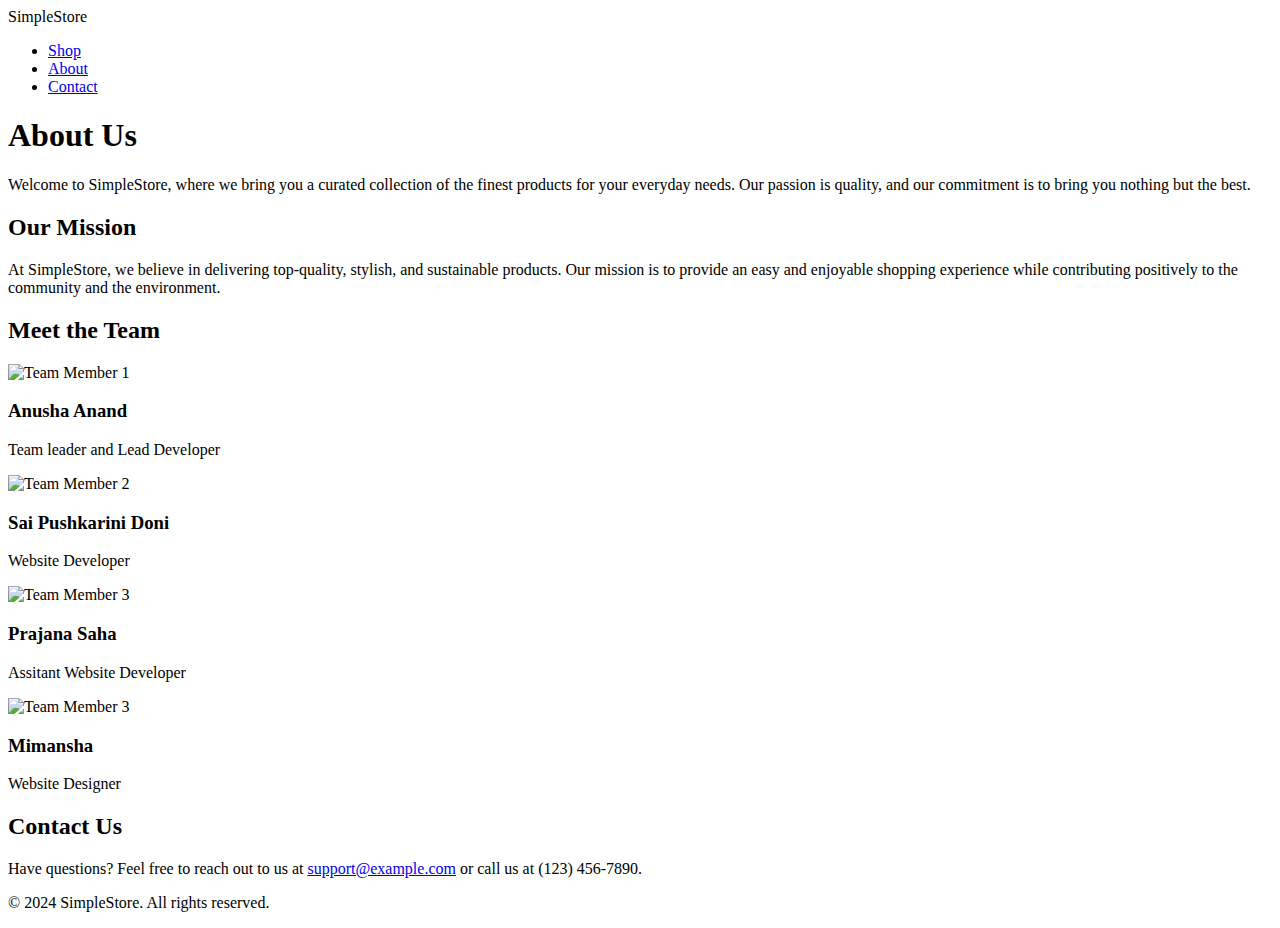
==== about.html @ 0e5d17c2 "website made" ====
<!DOCTYPE html>
<html lang="en">
<head>
    <meta charset="UTF-8">
    <meta name="viewport" content="width=device-width, initial-scale=1.0">
    <title>About Us</title>
    <link rel="stylesheet" href="about.css">
    <script src="currency-converter-cart.js"></script>
</head>
<body>
    <!-- Header -->
    <header>
        <div class="navbar">
            <div class="logo">SimpleStore</div>
            <nav>  
                <ul class="nav-links">
                    <li><a href="index.html">Shop</a></li>
                    <li><a href="about.html">About</a></li>
                    <li><a href="contact.html">Contact</a></li>
                </ul>
            </nav>
        </div>
    </header>

    <!-- About Us Section -->
    <section class="about-us">
        <h1>About Us</h1>
        <p>Welcome to SimpleStore, where we bring you a curated collection of the finest products for your everyday needs. Our passion is quality, and our commitment is to bring you nothing but the best.</p>
    </section>

    <!-- Mission Section -->
    <section class="mission">
        <h2>Our Mission</h2>
        <p>At SimpleStore, we believe in delivering top-quality, stylish, and sustainable products. Our mission is to provide an easy and enjoyable shopping experience while contributing positively to the community and the environment.</p>
    </section>

    <!-- Team Section -->
    <section class="team">
        <h2>Meet the Team</h2>
        <div class="team-members">
            <div class="team-member">
                <img src="https://via.placeholder.com/150" alt="Team Member 1">
                <h3>Anusha Anand</h3>
                <p>Team leader and Lead Developer</p>
            </div>
            <div class="team-member">
                <img src="https://via.placeholder.com/150" alt="Team Member 2">
                <h3>Sai Pushkarini Doni</h3>
                <p>Website Developer</p>
            </div>
            <div class="team-member">
                <img src="https://via.placeholder.com/150" alt="Team Member 3">
                <h3>Prajana Saha</h3>
                <p>Assitant Website Developer</p>
            </div>
            <div class="team-member">
              <img src="https://via.placeholder.com/150" alt="Team Member 3">
              <h3>Mimansha</h3>
              <p>Website Designer</p>
          </div>
        </div>
    </section>

    <!-- Contact Section -->
    <section class="contact">
        <h2>Contact Us</h2>
        <p>Have questions? Feel free to reach out to us at <a href="mailto:support@example.com">support@example.com</a> or call us at (123) 456-7890.</p>
    </section>

    <!-- Footer -->
    <footer>
        <p>&copy; 2024 SimpleStore. All rights reserved.</p>
    </footer>
</body>
</html>
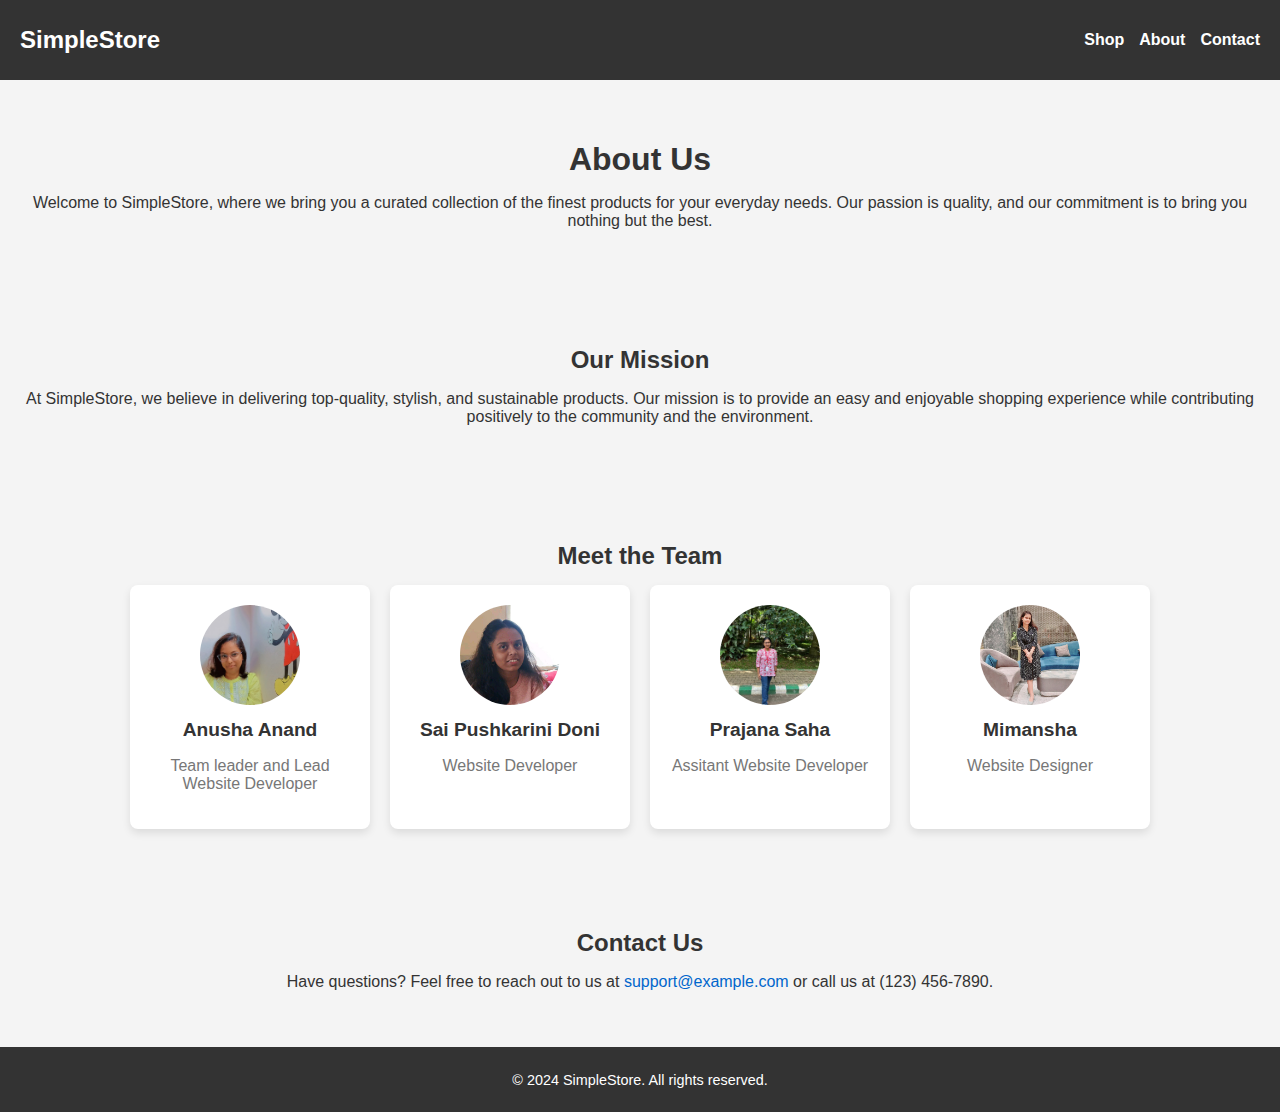
==== commit ff29d1c8: "changed" ====
--- a/about.html
+++ b/about.html
@@ -5,7 +5,6 @@
     <meta name="viewport" content="width=device-width, initial-scale=1.0">
     <title>About Us</title>
     <link rel="stylesheet" href="about.css">
-    <script src="currency-converter-cart.js"></script>
 </head>
 <body>
     <!-- Header -->
@@ -39,22 +38,22 @@
         <h2>Meet the Team</h2>
         <div class="team-members">
             <div class="team-member">
-                <img src="https://via.placeholder.com/150" alt="Team Member 1">
+                <img src="profilephoto/anusha.jpeg" alt="Team Member 1">
                 <h3>Anusha Anand</h3>
-                <p>Team leader and Lead Developer</p>
+                <p>Team leader and Lead Website Developer</p>
             </div>
             <div class="team-member">
-                <img src="https://via.placeholder.com/150" alt="Team Member 2">
+                <img src="profilephoto/pushkarini.jpeg" alt="Team Member 2">
                 <h3>Sai Pushkarini Doni</h3>
                 <p>Website Developer</p>
             </div>
             <div class="team-member">
-                <img src="https://via.placeholder.com/150" alt="Team Member 3">
+                <img src="profilephoto/prajana.jpeg" alt="Team Member 3">
                 <h3>Prajana Saha</h3>
                 <p>Assitant Website Developer</p>
             </div>
             <div class="team-member">
-              <img src="https://via.placeholder.com/150" alt="Team Member 3">
+              <img src="profilephoto/mimansha.jpeg" alt="Team Member 3">
               <h3>Mimansha</h3>
               <p>Website Designer</p>
           </div>
--- a/about.css
+++ b/about.css
@@ -0,0 +1,97 @@
+/* about.css */
+
+/* General Styling */
+body {
+  font-family: Arial, sans-serif;
+  margin: 0;
+  padding: 0;
+  color: #333;
+  background-color: #f4f4f4;
+}
+
+/* Header */
+header {
+  background-color: #333;
+  color: #fff;
+  padding: 15px 0;
+}
+.navbar {
+  display: flex;
+  justify-content: space-between;
+  align-items: center;
+  padding: 0 20px;
+}
+.logo {
+  font-size: 1.5rem;
+  font-weight: bold;
+}
+.nav-links {
+  list-style: none;
+  display: flex;
+}
+.nav-links li {
+  margin-left: 15px;
+}
+.nav-links a {
+  color: #fff;
+  text-decoration: none;
+  font-weight: 600;
+}
+
+/* About Us Section */
+.about-us, .mission, .team, .contact {
+  padding: 40px 20px;
+  text-align: center;
+}
+.about-us h1, .mission h2, .team h2, .contact h2 {
+  margin-bottom: 15px;
+  color: #333;
+}
+
+/* Team Section */
+.team-members {
+  display: flex;
+  flex-wrap: wrap;
+  justify-content: center;
+  gap: 20px;
+}
+.team-member {
+  width: 200px;
+  background-color: #fff;
+  padding: 20px;
+  border-radius: 8px;
+  box-shadow: 0 4px 8px rgba(0, 0, 0, 0.1);
+  text-align: center;
+}
+.team-member img {
+  width: 100px;
+  height: 100px;
+  border-radius: 50%;
+  object-fit: cover;
+}
+.team-member h3 {
+  margin: 10px 0 5px;
+  font-size: 1.2rem;
+  color: #333;
+}
+.team-member p {
+  color: #777;
+}
+
+/* Contact Section */
+.contact a {
+  color: #0066cc;
+  text-decoration: none;
+}
+.contact a:hover {
+  text-decoration: underline;
+}
+
+/* Footer */
+footer {
+  background-color: #333;
+  color: #fff;
+  padding: 10px 20px;
+  text-align: center;
+  font-size: 0.9rem;
+}
